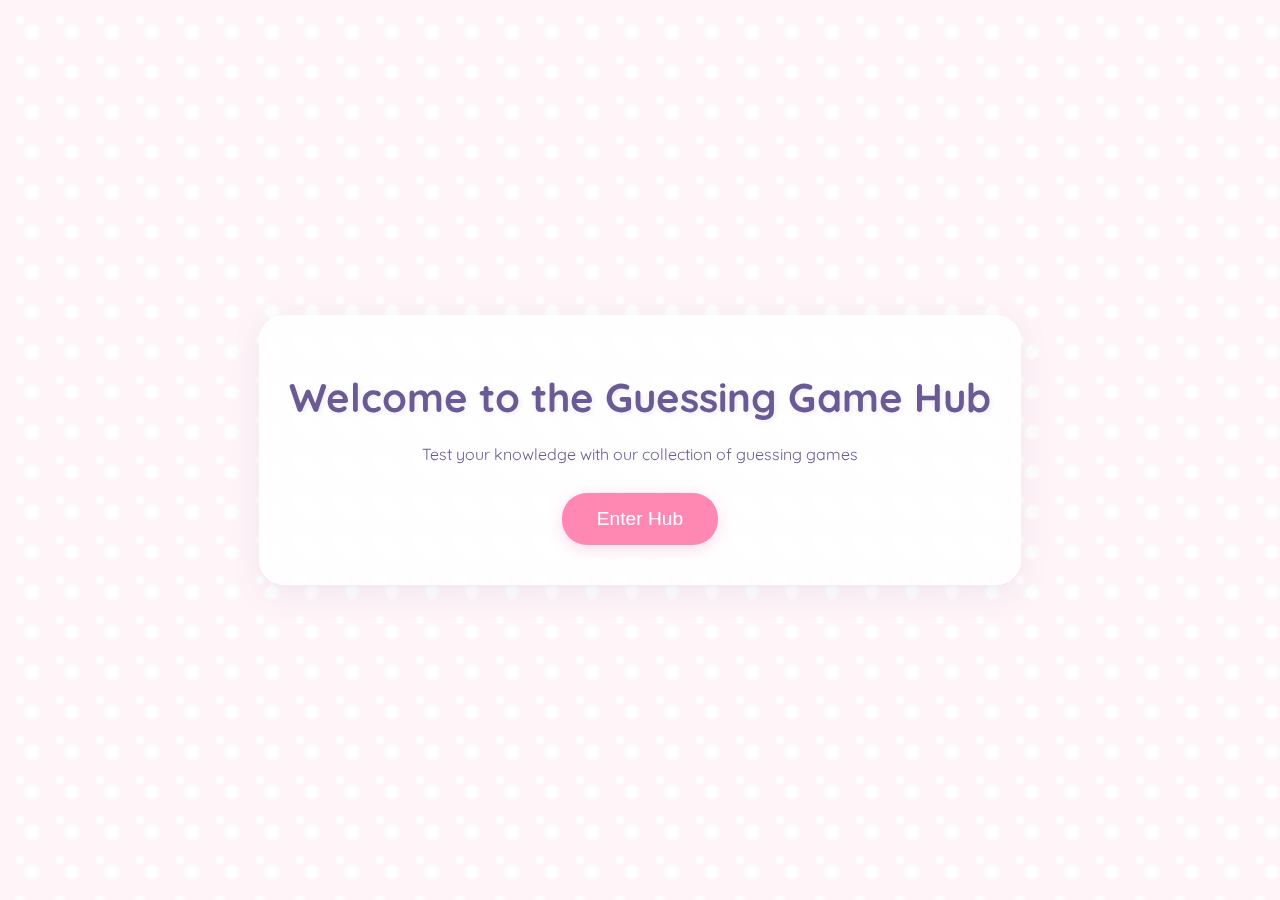
==== index.html @ 0bae024f "Add files via upload" ====
<!DOCTYPE html>
<html lang="en">
<head>
    <meta charset="UTF-8">
    <meta name="viewport" content="width=device-width, initial-scale=1.0">
    <title>Guessing Game Hub</title>
    <link href="https://fonts.googleapis.com/css2?family=Quicksand:wght@400;500;600&display=swap" rel="stylesheet">
    <link rel="stylesheet" href="styles/css/index.css">
</head>
<body>

<!-- Start Screen -->
<div id="start-screen" class="screen">
    <h1>Welcome to the Guessing Game Hub</h1>
    <p>Test your knowledge with our collection of guessing games</p>
    <button id="enter-hub-button">Enter Hub</button>
</div>

<!-- Game Selection Screen -->
<div id="game-selection" class="screen hidden">
    <h2>Select Your Game</h2>
    <div class="game-grid">
        <div class="game-card" data-game="flags">
            <h3>Flag Guessing</h3>
            <p>Test your knowledge of world flags</p>
        </div>
        <div class="game-card" data-game="world-capitals">
            <h3>World Capitals</h3>
            <p>Match countries with their capitals</p>
        </div>
        <div class="game-card" data-game="state-capitals">
            <h3>US State Capitals</h3>
            <p>Name the capitals of US states</p>
        </div>
        <div class="game-card" data-game="coming-soon">
            <h3>Coming Soon</h3>
            <p>More exciting games on the way!</p>
        </div>
    </div>
</div>

 <!-- Game Intro Screens -->
 <div id="flags-intro" class="screen hidden">
    <h2>Flag Guessing Game</h2>
    <p>Can you identify these flags from around the world?</p>
    <button onclick="window.location.href='flags.html'" class="play-button">Play Now</button>
    <button class="back-button">Back to Hub</button>
</div>

<div id="world-capitals-intro" class="screen hidden">
    <h2>World Capitals Quiz</h2>
    <p>Test your knowledge of world capitals!</p>
    <button class="play-button">Play Now</button>
    <button class="back-button">Back to Hub</button>
</div>

<div id="state-capitals-intro" class="screen hidden">
    <h2>US State Capitals Challenge</h2>
    <p>How well do you know your US state capitals?</p>
    <button class="play-button">Play Now</button>
    <button class="back-button">Back to Hub</button>
</div>
</body>

<script src="styles/js/index.js"></script>
</html>
---- styles/css/index.css ----
.hidden {
    display: none;
}

html {
    scroll-behavior: smooth;
}

.button {
    touch-action: manipulation;
}

/* Remove button text decoration */
button, 
.play-button, 
.back-button,
#enter-hub-button {
    text-decoration: none;
}
/* Add at the top of your CSS file */
* {
    box-sizing: border-box;
    -webkit-tap-highlight-color: transparent;
}

/* Add viewport-specific media queries */
@media screen and (max-width: 768px) {
    .screen {
        width: 95%;
        padding: 20px;
        margin: 10px;
    }

    .game-grid {
        grid-template-columns: 1fr;
        gap: 15px;
    }

    h1 {
        font-size: 2em;
    }

    h2 {
        font-size: 1.5em;
    }

    .options-container {
        grid-template-columns: 1fr;
        width: 100%;
    }
}

/* Add touch device optimizations */
@media (hover: none) {
    .game-card:hover,
    .button:hover {
        transform: none;
        animation: none;
    }

    .game-card:active,
    .button:active {
        transform: scale(0.98);
    }
}

/* Add performance improvements */
.game-card,
.button {
    will-change: transform;
    backface-visibility: hidden;
}

/* Add accessibility improvements */
button, 
.game-card {
    outline: none;
}

button:focus-visible,
.game-card:focus-visible {
    outline: 3px solid var(--primary-color);
    outline-offset: 2px;
}

/* Add reduced motion preferences */
@media (prefers-reduced-motion: reduce) {
    .game-card,
    .button {
        animation: none;
        transition: none;
    }
}


.options-container {
    display: grid;
    grid-template-columns: repeat(2, 1fr);
    gap: 10px;
    max-width: 400px;
    margin: 0 auto;
}

.option-btn {
    padding: 10px;
    font-size: 1em;
    cursor: pointer;
    background-color: #fff;
    border: 1px solid #333;
    border-radius: 5px;
    color: var(--text-color); /* Adds the soft purple color */
}

.option-btn:hover {
    background-color: #e0e0e0;
}

body {
    display: flex;
    justify-content: center;
    align-items: center;
    min-height: 100vh;
    margin: 0;
    font-family: 'Quicksand', Arial, sans-serif;
    background-color: var(--background);
    background-image: radial-gradient(circle at 50% 50%, #ffffff 10%, transparent 20%),
                     radial-gradient(circle at 80% 80%, #ffffff 10%, transparent 20%);
    background-size: 40px 40px;
}

.screen {
    text-align: center;
    max-width: 800px;
    padding: 30px;
    background: rgba(255, 255, 255, 0.9);
    border-radius: 25px;
    box-shadow: 0 8px 32px rgba(107, 91, 149, 0.1);
    backdrop-filter: blur(4px);
}

.back-button {
    background-color: var(--secondary-color);
    box-shadow: 0 4px 15px rgba(148, 209, 255, 0.3);
    position: relative;
    overflow: hidden;
    transition: all 0.4s ease;
}

.back-button:hover {
    transform: translateY(-3px) scale(1.05);
    background-color: #7BC4FF;
    box-shadow: 
        0 8px 25px rgba(148, 209, 255, 0.4),
        0 4px 10px rgba(107, 91, 149, 0.2);
    animation: smoothPulse 1.5s ease-in-out infinite;
}

/* Add sparkle effect */
.back-button::after {
    content: '';
    position: absolute;
    top: -50%;
    left: -50%;
    width: 200%;
    height: 200%;
    background: linear-gradient(
        45deg,
        transparent 0%,
        rgba(255, 255, 255, 0.8) 50%,
        transparent 100%
    );
    transform: rotate(45deg);
    transition: all 0.3s ease;
    opacity: 0;
}

.back-button:hover::after {
    animation: sparkle-button 1s ease-in-out;
}

.play-button {
    background-color: var(--primary-color);
    box-shadow: 0 4px 15px rgba(148, 209, 255, 0.3);
    position: relative;
    overflow: hidden;
    transition: all 0.4s ease;
}

.play-button:hover {
    transform: translateY(-3px) scale(1.05);
    background-color: #FF6B9C;
    box-shadow: 
        0 8px 25px rgba(255, 136, 179, 0.4),
        0 4px 10px rgba(107, 91, 149, 0.2);
    animation: smoothPulse 1.5s ease-in-out infinite;
}


/* Add sparkle effect */
.play-button::after {
    content: '';
    position: absolute;
    top: -50%;
    left: -50%;
    width: 200%;
    height: 200%;
    background: linear-gradient(
        45deg,
        transparent 0%,
        rgba(255, 255, 255, 0.8) 50%,
        transparent 100%
    );
    transform: rotate(45deg);
    transition: all 0.3s ease;
    opacity: 0;
}



.play-button:hover::after {
    animation: sparkle-button 1s ease-in-out;
}

@keyframes sparkle-button {
    0% {
        transform: rotate(45deg) translateX(-100%);
        opacity: 0;
    }
    50% {
        opacity: 0.3;
    }
    100% {
        transform: rotate(45deg) translateX(100%);
        opacity: 0;
    }
}

#enter-hub-button, .play-button, .back-button {
    padding: 15px 35px;
    font-size: 1.2em;
    cursor: pointer;
    border: none;
    border-radius: 25px;
    margin: 10px;
    transition: box-shadow 0.3s ease;
    box-shadow: 0 4px 15px rgba(255, 136, 179, 0.3);
    color: white; /* Makes text white for better contrast */
    font-weight: 500; /* Makes the text slightly bolder */
}

#enter-hub-button, .play-button {
    background-color: var(--primary-color);
}

#enter-hub-button:hover, .play-button:hover, .back-button:hover {
    animation: smoothPulse 1.5s ease-in-out infinite;
}

#enter-hub-button:hover, .play-button:hover {
    box-shadow: 
        0 8px 25px rgba(255, 136, 179, 0.4),
        0 4px 10px rgba(107, 91, 149, 0.2);
}

#enter-hub-button {
    position: relative;
    overflow: hidden;
    transition: all 0.4s ease;
}

/* Add sparkle effect */
#enter-hub-button::after {
    content: '';
    position: absolute;
    top: -50%;
    left: -50%;
    width: 200%;
    height: 200%;
    background: linear-gradient(
        45deg,
        transparent 0%,
        rgba(255, 255, 255, 0.8) 50%,
        transparent 100%
    );
    transform: rotate(45deg);
    transition: all 0.3s ease;
    opacity: 0;
}

#enter-hub-button:hover::after {
    animation: sparkle-button 1s ease-in-out;
}

#enter-hub-button:hover {
    transform: translateY(-3px) scale(1.05);
    background-color: #FF6B9C;
    box-shadow: 
        0 8px 25px rgba(255, 136, 179, 0.4),
        0 4px 10px rgba(107, 91, 149, 0.2);
    animation: smoothPulse 1.5s ease-in-out infinite;
}

.game-grid {
    display: grid;
    grid-template-columns: repeat(2, 1fr);
    gap: 25px;
    margin-top: 30px;
}

h1 {
    color: var(--text-color);
    margin-bottom: 20px;
    font-size: 2.5em;
    text-shadow: 2px 2px 4px rgba(107, 91, 149, 0.1);
}

h2 {
    color: var(--text-color);
    font-size: 2em;
}

h3 {
    color: var(--primary-color);
    margin: 0;
    font-size: 1.5em;
}

p {
    color: var(--text-color);
    line-height: 1.6;
}

.game-card {
    background-color: white;
    padding: 30px;
    border-radius: 20px;
    cursor: pointer;
    transition: all 0.4s ease;
    box-shadow: 0 5px 15px rgba(107, 91, 149, 0.1);
    position: relative;
    overflow: hidden;
    animation: float 6s ease-in-out infinite;
}

.game-card:hover {
    transform: translateY(-8px) scale(1.05); /* Larger scale on hover */
    background: #FFD6E5; /* Darker pink background */
    box-shadow: 
        0 15px 35px rgba(255, 136, 179, 0.3),
        0 8px 12px rgba(107, 91, 149, 0.2);
    animation-play-state: paused;
}

.game-card::before {
    content: '';
    position: absolute;
    top: 0;
    left: 0;
    right: 0;
    bottom: 0;
    background: linear-gradient(135deg, var(--gradient-start) 0%, var(--gradient-end) 100%);
    opacity: 0;
    transition: opacity 0.4s ease;
    border-radius: 20px;
}

.game-card:hover::before {
    opacity: 0.1;
}

.game-card h3, .game-card p {
    position: relative;
    z-index: 1;
    transition: all 0.3s ease;
}

.game-card:hover h3 {
    transform: scale(1.1);
    color: #FF4D94; /* Darker pink for heading */
}

.game-card:hover p {
    color:  #fc2d80; /* Complementary color for text */
}

@keyframes float {
    0% { transform: translateY(0px); }
    50% { transform: translateY(-10px); }
    100% { transform: translateY(0px); }
}

/* Stagger the floating animation for each card */
.game-card:nth-child(2) { animation-delay: 1s; }
.game-card:nth-child(3) { animation-delay: 2s; }
.game-card:nth-child(4) { animation-delay: 3s; }

/* Add a cute loader animation */
.loading {
    width: 50px;
    height: 50px;
    border: 5px solid var(--background);
    border-top: 5px solid var(--primary-color);
    border-radius: 50%;
    animation: spin 1s linear infinite;
}

@keyframes spin {
    0% { transform: rotate(0deg); }
    100% { transform: rotate(360deg); }
}

/* Add decorative elements */
.screen::before {
    content: '';
    position: absolute;
    top: -10px;
    left: -10px;
    right: -10px;
    bottom: -10px;
    border: 2px dashed var(--accent-color);
    border-radius: 30px;
    opacity: 0.3;
    pointer-events: none;
}

:root {
    --primary-color: #FF88B3;    /* Soft pink */
    --secondary-color: #94D1FF;  /* Light blue */
    --gradient-start: #FF88B3;   /* Soft pink */
    --gradient-end: #94D1FF;     /* Light blue */
    --text-color: #6B5B95;       /* Soft purple */
    --background: #FFF5F8;       /* Light pink background */
}

@keyframes sparkle {
    0% {
        transform: rotate(45deg) translateX(-100%);
        opacity: 0;
    }
    50% {
        opacity: 0.3;
    }
    100% {
        transform: rotate(45deg) translateX(100%);
        opacity: 0;
    }
}

@keyframes smoothPulse {
    0% { transform: scale(1); }
    50% { transform: scale(1.05); }
    100% { transform: scale(1); }
}
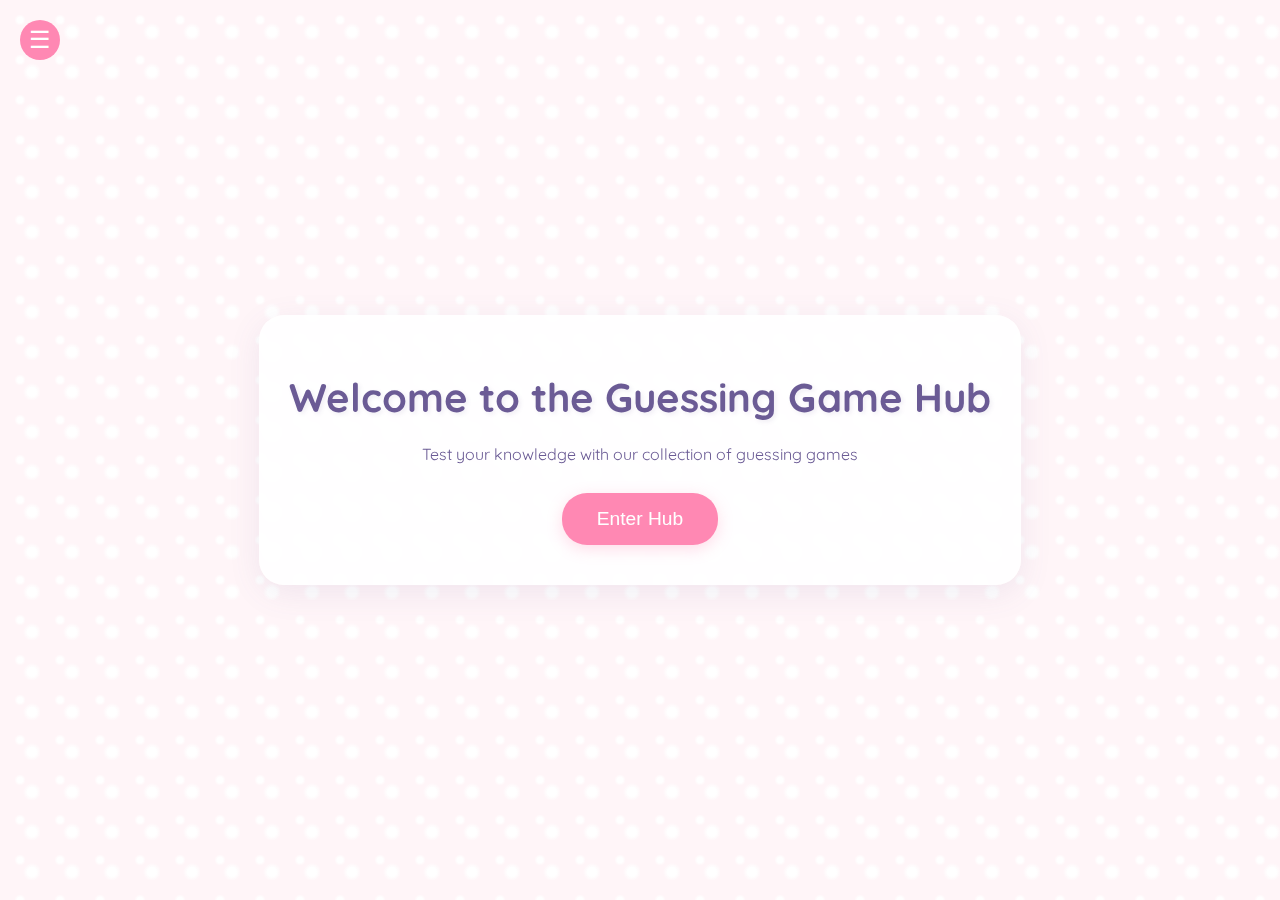
==== commit dd43a32d: "Add files via upload" ====
--- a/index.html
+++ b/index.html
@@ -6,6 +6,7 @@
     <title>Guessing Game Hub</title>
     <link href="https://fonts.googleapis.com/css2?family=Quicksand:wght@400;500;600&display=swap" rel="stylesheet">
     <link rel="stylesheet" href="styles/css/index.css">
+    <script src="styles/js/menu.js" defer></script>
 </head>
 <body>
 
@@ -24,13 +25,21 @@
             <h3>Flag Guessing</h3>
             <p>Test your knowledge of world flags</p>
         </div>
+        <div class="game-card" data-game="class-guess">
+            <h3>In Class Guessing Game</h3>
+            <p>A basic game made to better understand JS in class. (COMING SOON)</p>
+        </div>
         <div class="game-card" data-game="world-capitals">
             <h3>World Capitals</h3>
-            <p>Match countries with their capitals</p>
+            <p>Match countries with their capitals (COMING SOON)</p>
         </div>
         <div class="game-card" data-game="state-capitals">
             <h3>US State Capitals</h3>
-            <p>Name the capitals of US states</p>
+            <p>Name the capitals of US states (COMING SOON)</p>
+        </div>
+        <div class="game-card" data-game="animals">
+            <h3>Animals</h3>
+            <p>Name the animal. (COMING SOON)</p>
         </div>
         <div class="game-card" data-game="coming-soon">
             <h3>Coming Soon</h3>
@@ -48,17 +57,45 @@
 </div>
 
 <div id="world-capitals-intro" class="screen hidden">
-    <h2>World Capitals Quiz</h2>
+    <h2>World Capitals Quiz (Coming Soon)</h2>
     <p>Test your knowledge of world capitals!</p>
-    <button class="play-button">Play Now</button>
+    <button class="play-button">COMING SOON</button>
     <button class="back-button">Back to Hub</button>
 </div>
 
 <div id="state-capitals-intro" class="screen hidden">
-    <h2>US State Capitals Challenge</h2>
+    <h2>US State Capitals Challenge (Coming Soon)</h2>
     <p>How well do you know your US state capitals?</p>
-    <button class="play-button">Play Now</button>
+    <button class="play-button">COMING SOON</button>
     <button class="back-button">Back to Hub</button>
+</div>
+
+<!-- Menu Icon -->
+<div class="menu-icon active">
+    <button id="menu-toggle">☰</button>
+</div>
+
+<!-- Popup Menu -->
+<div class="popup-menu hidden">
+    <div class="menu-content">
+        <button id="close-menu">×</button>
+        <div class="menu-options">
+            <div class="menu-option">
+                <span>Dark Mode</span>
+                <label class="switch">
+                    <input type="checkbox" id="dark-mode-toggle">
+                    <span class="slider"></span>
+                </label>
+            </div>
+            <div class="menu-option">
+                <span>Sound</span>
+                <label class="switch">
+                    <input type="checkbox" id="sound-toggle" checked>
+                    <span class="slider"></span>
+                </label>
+            </div>
+        </div>
+    </div>
 </div>
 </body>
 
--- a/styles/css/index.css
+++ b/styles/css/index.css
@@ -9,6 +9,373 @@
 .button {
     touch-action: manipulation;
 }
+
+/* Menu Icon */
+.menu-icon {
+    display: none;
+    position: fixed;
+    top: 20px;
+    left: 20px;
+    z-index: 100;
+}
+
+.menu-icon.active {
+    display: block;
+}
+
+#menu-toggle {
+    font-size: 24px;
+    background: var(--primary-color);
+    color: white;
+    border: none;
+    border-radius: 50%;
+    width: 40px;
+    height: 40px;
+    cursor: pointer;
+    transition: all 0.3s ease;
+}
+
+#menu-toggle:hover {
+    transform: scale(1.1);
+    background-color: #FF88B3;
+}
+
+/* Popup Menu */
+.popup-menu {
+    position: fixed;
+    top: 0;
+    left: 0;
+    width: 100%;
+    height: 100%;
+    background: rgba(0, 0, 0, 0.5);
+    z-index: 1000;
+    display: flex;
+    justify-content: flex-start;
+    align-items: center;
+}
+
+.popup-menu.hidden {
+    display: none !important;
+}
+
+.menu-content {
+    background: white;
+    width: 300px;
+    height: 100%;
+    padding: 20px;
+    position: relative;
+    animation: slideIn 0.3s ease-out;
+}
+
+@keyframes slideIn {
+    from { transform: translateX(-100%); }
+    to { transform: translateX(0); }
+}
+
+#close-menu {
+    position: absolute;
+    top: 20px;
+    right: 20px;
+    background: none;
+    border: none;
+    font-size: 24px;
+    cursor: pointer;
+    color: var(--text-color);
+}
+
+.menu-options {
+    margin-top: 40px;
+    display: flex;
+    flex-direction: column;
+    gap: 20px;
+}
+
+.menu-option {
+    display: flex;
+    justify-content: space-between;
+    align-items: center;
+    padding: 10px 0;
+}
+
+/* Toggle Switch */
+.switch {
+    position: relative;
+    display: inline-block;
+    width: 60px;
+    height: 34px;
+}
+
+.switch input {
+    opacity: 0;
+    width: 0;
+    height: 0;
+}
+
+.slider {
+    position: absolute;
+    cursor: pointer;
+    top: 0;
+    left: 0;
+    right: 0;
+    bottom: 0;
+    background-color: #ccc;
+    transition: .4s;
+    border-radius: 34px;
+}
+
+.slider:before {
+    position: absolute;
+    content: "";
+    height: 26px;
+    width: 26px;
+    left: 4px;
+    bottom: 4px;
+    background-color: white;
+    transition: .4s;
+    border-radius: 50%;
+}
+
+input:checked + .slider {
+    background-color: var(--primary-color);
+}
+
+input:checked + .slider:before {
+    transform: translateX(26px);
+}
+
+.menu-button {
+    display: flex;
+    justify-content: center;
+    align-items: center;
+    text-align: center;
+    width: 100%;
+    padding: 12px 20px;
+    background: var(--primary-color);
+    color: white;
+    text-decoration: none;
+    border-radius: 25px;
+    margin-top: 20px;
+    transition: all 0.3s ease;
+}
+
+.menu-quit {
+    display: flex;
+    justify-content: center;
+    align-items: center;
+    text-align: center;
+    width: 100%;
+    max-width: 250px;
+    margin: 10px auto;
+    padding: 12px 20px;
+    background-color: var(--secondary-color);
+    color: white;
+    text-decoration: none;
+    border-radius: 25px;
+    transition: all 0.3s ease;
+}
+.menu-quit:hover {
+    background-color: #FF88B3;
+    transform: translateY(-2px);
+}
+
+.menu-button:hover {
+    background-color: var(--primary-color);
+    transform: translateY(-2px);
+}
+
+.menu-button,
+.menu-quit {
+    padding: 12px 25px;
+    font-size: 1.1em;
+    cursor: pointer;
+    border: none;
+    border-radius: 20px;
+    font-weight: 500;
+    text-align: center;
+    min-width: 150px;
+    transition: all 0.4s ease;
+}
+
+.menu-button:hover, 
+.menu-quit:hover {
+    transform: translateY(-2.5px) scale(1.05);
+    animation: smoothPulse 1.5s ease-in-out infinite;
+}
+
+body.dark-mode .popup-menu,
+body.dark-mode .menu-content {
+    background-color: #2d2d2d;
+    color: #ffffff;
+}
+
+body.dark-mode .menu-icon button {
+    background-color: #333333;
+    color: #ffffff;
+}
+
+body.dark-mode .popup-menu {
+    background: rgba(26, 26, 26, 0.7); /* Semi-transparent dark background */
+}
+
+body.dark-mode .menu-content {
+    background: #2d2d2d;
+    box-shadow: 0 0 15px rgba(0, 0, 0, 0.3);
+}
+
+/* Dark Mode Styles for Game Hub and Selection */
+body.dark-mode {
+    background-color: #1a1a1a;
+    background-image: radial-gradient(circle at 50% 50%, #333333 10%, transparent 20%),
+                     radial-gradient(circle at 80% 80%, #333333 10%, transparent 20%);
+}
+
+body.dark-mode .screen {
+    background: rgba(45, 45, 45, 0.9);
+    box-shadow: 0 8px 32px rgba(0, 0, 0, 0.3);
+}
+
+body.dark-mode .game-card {
+    background-color: #333333;
+    box-shadow: 0 5px 15px rgba(0, 0, 0, 0.3);
+}
+
+body.dark-mode .game-card:hover {
+    background: #444444;
+    box-shadow: 0 15px 35px rgba(0, 0, 0, 0.4);
+}
+
+body.dark-mode h1,
+body.dark-mode h2,
+body.dark-mode h3,
+body.dark-mode p {
+    color: #ffffff;
+}
+
+body.dark-mode .setup-section {
+    background: rgba(45, 45, 45, 0.95);
+    box-shadow: 0 4px 15px rgba(0, 0, 0, 0.2);
+}
+
+body.dark-mode .mode-select,
+body.dark-mode .type-select {
+    background: #333333;
+    border-color: #555555;
+    color: #ffffff;
+}
+
+body.dark-mode .mode-select:hover,
+body.dark-mode .type-select:hover {
+    background: #444444;
+}
+
+body.dark-mode .mode-select.active,
+body.dark-mode .type-select.active {
+    background: var(--primary-color);
+}
+
+body.dark-mode #round-count,
+body.dark-mode #time-limit {
+    background: #333333;
+    color: #ffffff;
+    border-color: #555555;
+}
+
+body.dark-mode .preview-container {
+    background: rgba(45, 45, 45, 0.95);
+    box-shadow: 0 4px 15px rgba(0, 0, 0, 0.2);
+}
+
+body.dark-mode .option-btn {
+    background: #333333;
+    border-color: #555555;
+    color: #ffffff;
+}
+
+body.dark-mode .option-btn:hover {
+    background: #444444;
+}
+
+/* Dark mode for game cards hover state */
+body.dark-mode .game-card:hover h3 {
+    color: var(--primary-color);
+}
+
+body.dark-mode .game-card:hover p {
+    color: #ffffff;
+}
+
+/* Update the dark mode button styles */
+body.dark-mode #enter-hub-button {
+    background-color: var(--primary-color-dark);
+    color: white;
+}
+
+body.dark-mode #enter-hub-button:hover {
+    background-color: #B784BA;
+}
+
+body.dark-mode .menu-button {
+    background-color: var(--primary-color-dark);
+    color: white;
+}
+
+body.dark-mode .menu-button:hover {
+    background-color: #B784BA;
+}
+
+/* Update popup menu background in dark mode */
+body.dark-mode .menu-content {
+    background-color: #2d2d2d;
+    color: white;
+}
+
+
+/* Dark mode overrides for buttons */
+body.dark-mode .menu-button,
+body.dark-mode .play-button,
+body.dark-mode #next-flag,
+body.dark-mode #submit-answer,
+body.dark-mode input:checked + .slider {
+    background-color: var(--primary-color-dark);
+}
+
+body.dark-mode .menu-button:hover,
+body.dark-mode .play-button:hover,
+body.dark-mode #next-flag:hover,
+body.dark-mode #submit-answer:hover {
+    background-color: #B784BA; /* Lighter purple for hover state */
+}
+
+/* Update hover effects for dark mode */
+body.dark-mode #menu-toggle:hover {
+    background-color: var(--primary-color-dark);
+}
+
+body.dark-mode .game-card:hover {
+    background: #4A3B4A; /* Darker purple for game card hover */
+}
+
+/* Update active states for dark mode */
+body.dark-mode .mode-select.active,
+body.dark-mode .type-select.active {
+    background-color: var(--primary-color-dark);
+}
+
+/* Update h3 color in dark mode */
+body.dark-mode h3 {
+    color: var(--primary-color-dark);
+}
+
+/* Update menu toggle styles in dark mode */
+body.dark-mode #menu-toggle {
+    background-color: var(--primary-color-dark);
+}
+
+body.dark-mode #menu-toggle:hover {
+    background-color: #B784BA;
+}
+
+
 
 /* Remove button text decoration */
 button, 
@@ -343,10 +710,10 @@
 }
 
 .game-card:hover {
-    transform: translateY(-8px) scale(1.05); /* Larger scale on hover */
-    background: #FFD6E5; /* Darker pink background */
+    transform: translateY(-8px) scale(1.05);
+    background: #E8E4F3; /* Light purple background */
     box-shadow: 
-        0 15px 35px rgba(255, 136, 179, 0.3),
+        0 15px 35px rgba(107, 91, 149, 0.3),
         0 8px 12px rgba(107, 91, 149, 0.2);
     animation-play-state: paused;
 }
@@ -376,11 +743,11 @@
 
 .game-card:hover h3 {
     transform: scale(1.1);
-    color: #FF4D94; /* Darker pink for heading */
+    color: var(--text-color); /* Changed to soft purple */
 }
 
 .game-card:hover p {
-    color:  #fc2d80; /* Complementary color for text */
+    color: var(--text-color); /* Changed to soft purple */
 }
 
 @keyframes float {
@@ -425,6 +792,7 @@
 
 :root {
     --primary-color: #FF88B3;    /* Soft pink */
+    --primary-color-dark: #9B6B9E; /* Purple for dark mode */
     --secondary-color: #94D1FF;  /* Light blue */
     --gradient-start: #FF88B3;   /* Soft pink */
     --gradient-end: #94D1FF;     /* Light blue */
